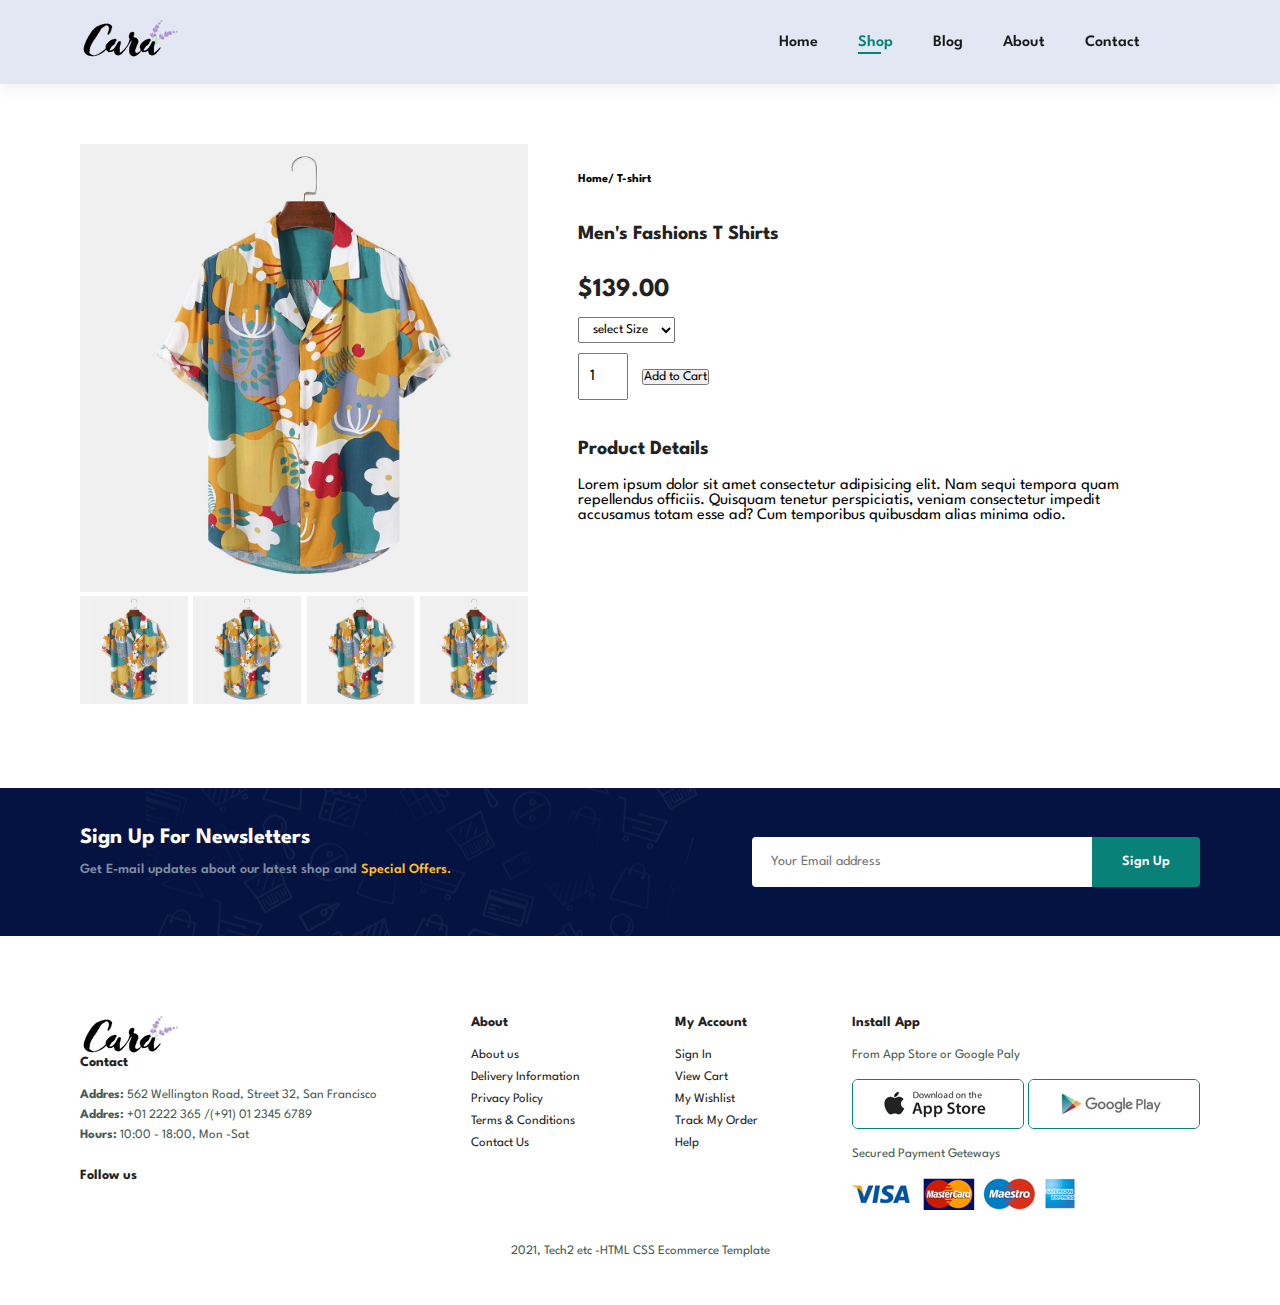
==== S_Product.html @ f88009cb "shop and single product added" ====
<!DOCTYPE html>
<html lang="en">

<head>
    <meta charset="UTF-8">
    <meta http-equiv="X-UA-Compatible" content="IE=edge">
    <meta name="viewport" content="width=device-width, initial-scale=1.0">
    <title>BestShopHub</title>
    <!-- Stylesheet link -->
    <link rel="stylesheet" href="Style.css">
    <!-- fontawsome cdn link -->
    <link rel="stylesheet" href="https://cdnjs.cloudflare.com/ajax/libs/font-awesome/6.4.0/css/all.min.css"
        integrity="sha512-iecdLmaskl7CVkqkXNQ/ZH/XLlvWZOJyj7Yy7tcenmpD1ypASozpmT/E0iPtmFIB46ZmdtAc9eNBvH0H/ZpiBw=="
        crossorigin="anonymous" referrerpolicy="no-referrer" />
</head>

<body>
    <!-- header -->
    <section id="header">
        <a href="#"><img src="./img/logo.png" class="logo" alt=""></a>

        <div>
            <ul id="navbar">
                <li><a href="Index.html">Home</a></li>
                <li><a class="active" href="shop.html">Shop</a></li>
                <li><a href="blog.html">Blog</a></li>
                <li><a href="about.html">About</a></li>
                <li><a href="contact.html">Contact</a></li>
                <li><a href="cart.html"> <i class="fa-solid fa-cart-shopping"></i> </a></li>
            </ul>
        </div>
    </section>

    <section id="prodetails" class="section-p1">
        <div class="single-pro-image">
            <img src="./img/products/f1.jpg" width="100%" id="mainImg" alt="">

            <div class="small-img-group">
                <div class="small-img-col">
                    <img src="./img/products/f1.jpg" width="100%" id="mainImg" alt="">
                </div>

                <div class="small-img-col">
                    <img src="./img/products/f1.jpg" width="100%" id="mainImg" alt="">
                </div>

                <div class="small-img-col">
                    <img src="./img/products/f1.jpg" width="100%" id="mainImg" alt="">
                </div>

                <div class="small-img-col">
                    <img src="./img/products/f1.jpg" width="100%" id="mainImg" alt="">
                </div>
            </div>
        </div>

        <div class="single-pro-details">
            <h6>Home/ T-shirt</h6>
            <h4>Men's Fashions T Shirts</h4>
            <h2>$139.00</h2>

            <select>
                <option value="">select Size</option>
                <option value="">XL</option>
                <option value="">XXL</option>
                <option value="">Small</option>
                <option value="">Large</option>
            </select>

            <input type="number" value="1">
            <button>Add to Cart</button>
            <h4>Product Details</h4>
            <span>Lorem ipsum dolor sit amet consectetur adipisicing elit. Nam sequi tempora quam repellendus officiis.
                Quisquam tenetur perspiciatis, veniam consectetur impedit accusamus totam esse ad? Cum temporibus
                quibusdam alias minima odio.</span>
        </div>

        <!-- collaborator - Suraj - Start video from 23:00 min 
        
        -->

    </section>

    <section id="newsletter" class="section-p1 section-m1">
        <div class="newstext">
            <h4>
                Sign Up For Newsletters
            </h4>
            <p>
                Get E-mail updates about our latest shop and <span> Special Offers.</span>
            </p>
        </div>
        <div class="form">
            <input type="text" placeholder="Your Email address">
            <button class="normal">Sign Up</button>
        </div>
    </section>

    <footer class="section-p1">
        <div class="col">
            <img src="./img/logo.png" alt="">
            <h4>
                Contact
            </h4>
            <p>
                <strong>Addres:</strong> 562 Wellington Road, Street 32, San Francisco
            </p>

            <p>
                <strong>Addres:</strong> +01 2222 365 /(+91) 01 2345 6789
            </p>

            <p>
                <strong>Hours:</strong> 10:00 - 18:00, Mon -Sat
            </p>
            <div class="follow">
                <h4>
                    Follow us
                </h4>
                <div class="icon">
                    <i class="fab fa-facebook-f"></i>
                    <i class="fab fa-twitter"></i>
                    <i class="fab fa-instagram"></i>
                    <i class="fab fa-youtube"></i>
                </div>
            </div>
        </div>


        <div class="col">
            <h4>About</h4>
            <a href="#">About us</a>
            <a href="#">Delivery Information</a>
            <a href="#">Privacy Policy</a>
            <a href="#">Terms & Conditions</a>
            <a href="#">Contact Us</a>
        </div>

        <div class="col">
            <h4>My Account</h4>
            <a href="#">Sign In</a>
            <a href="#">View Cart </a>
            <a href="#">My Wishlist</a>
            <a href="#">Track My Order</a>
            <a href="#">Help</a>
        </div>

        <div class="col install">
            <h4>
                Install App
            </h4>
            <p> From App Store or Google Paly</p>
            <div class="row">
                <img src="./img/pay/app.jpg" alt="">

                <img src="./img/pay/play.jpg" alt="">
            </div>
            <p> Secured Payment Geteways</p>
            <img src="./img/pay/pay.png" alt="">
        </div>

        <div class="copyright">
            <p> 2021, Tech2 etc -HTML CSS Ecommerce Template

            </p>
        </div>
    </footer>


    <!-- javascript script added -->
    <script src="Script.js"></script>
</body>

</html>
---- Style.css ----
@import url("https://fonts.googleapis.com/css2?family=Spartan:wght@100;200;300;400;500;600;700;800;900&display=swap");
* {
  margin: 0;
  padding: 0;
  box-sizing: border-box;
  font-family: "Spartan", sans-serif;
}

html {
  scroll-behavior: smooth;
}

/* Global Styles */

h1 {
  font-size: 50px;
  line-height: 64px;
  color: #222;
}

h2 {
  font-size: 46px;
  line-height: 54px;
  color: #222;
}

h4 {
  font-size: 20px;
  color: #222;
}

h6 {
  font-weight: 700;
  font-size: 12px;
}

p {
  font-size: 16px;
  color: #465b52;
  margin: 15px 0 20px 0;
}

.section-p1 {
  padding: 40px 80px;
}

.section-m1 {
  margin: 40px 0;
}

button.normal {
  font-size: 14px;
  font-weight: 600;
  padding: 15px 30px;
  color: black;
  background-color: white;
  border-radius: 4px;
  cursor: pointer;
  border: none;
  outline: none;
  transition: 0.2s;
}

body {
  width: 100%;
}

/* ----header start----- */
#header {
  display: flex;
  justify-content: space-between;
  align-items: center;
  padding: 20px 80px;
  background: #e3e6f3;
  box-shadow: 0 5px 15px rgba(0, 0, 0, 0.06);
  z-index: 999;
  position: sticky;
  top: 0;
  left: 0;
}

#navbar {
  display: flex;
  align-items: center;
  justify-content: center;
}
#navbar li {
  list-style: none;
  padding: 0 20px;
  position: relative;
}
#navbar li a {
  text-decoration: none;
  font-size: 16px;
  font-weight: 600;
  color: #1a1a1a;
  transition: 0.3s ease;
}
#navbar li a:hover,
#navbar li a.active {
  color: #088178;
}

#navbar li a.active::after,
#navbar li a:hover::after {
  content: "";
  width: 30%;
  height: 2px;
  background: #088178;
  position: absolute;
  bottom: -4px;
  left: 20px;
}

/* --- Home page(hero) --- */
#hero {
  background-image: url(./img/hero4.png);
  height: 90vh;
  width: 100%;
  background-size: cover;
  background-position: top 25% right 0;
  padding: 0 80px;
  display: flex;
  align-items: flex-start;
  justify-content: center;
  flex-direction: column;
}
#hero h4 {
  padding-bottom: 15px;
}
#hero h1 {
  color: #088178;
}
#hero button {
  background-image: url(./img/button.png);
  background-color: transparent;
  color: #088178;
  border: 0;
  padding: 14px 80px 14px 65px;
  background-repeat: no-repeat;
  cursor: pointer;
  font-weight: 700;
  font-size: 15px;
}

#feature {
  display: flex;
  align-items: center;
  justify-content: space-between;
  flex-wrap: wrap;
}

#feature .fe-box {
  width: 180px;
  text-align: center;
  padding: 25px 15px;
  box-shadow: 20px 20px 34px rgba(0, 0, 0, 0.03);
  border: 1px solid #ccc7d0;
  border-radius: 4px;
  margin: 15px 0;
}
#feature .fe-box:hover {
  box-shadow: 10px 10px 54px rgba(70, 60, 221, 0.1);
}
#feature .fe-box h6 {
  display: inline-block;
  padding: 9px 9px 6px 8px;
  line-height: 1;
  border-radius: 4px;
  color: #088178;
  background-color: #fddde4;
}

#feature .fe-box:nth-child(2) h6 {
  background-color: #cdebbc;
}

#feature .fe-box:nth-child(3) h6 {
  background-color: #cdebbc;
}

#feature .fe-box:nth-child(4) h6 {
  background-color: #cdebbc;
}

#feature .fe-box:nth-child(5) h6 {
  background-color: #cdebbc;
}

#feature .fe-box:nth-child(6) h6 {
  background-color: #cdebbc;
}

#product {
  text-align: center;
}

#product .pro-container {
  display: flex;
  justify-content: space-between;
  padding-top: 20px;
  flex-wrap: wrap;
}

#product .pro {
  width: 23%;
  min-width: 250px;
  padding: 10px 12px;
  border: 1px solid #ccc7d0;
  border-radius: 25px;
  cursor: pointer;
  box-shadow: 20px 20px 30px rgba(0, 0, 0, 0.02);
  margin: 15px 0;
  transition: 0.2s ease;
  position: relative;
}

#product .pro:hover {
  box-shadow: 20px 20px 30px rgba(0, 0, 0, 0.06);
}

#product .pro img {
  width: 100%;
  border-radius: 20px;
}

#product .pro .des {
  text-align: start;
  padding: 10px 0;
}

#product .pro .des span {
  color: #606063;
  font-size: 12px;
}

#product .pro .des h5 {
  padding-top: 7px;
  color: #1a1a1a;
  font-size: 14px;
}

#product .pro .des i {
  font-size: 12px;
  color: rgb(214, 214, 5);
}

#product .pro .des h4 {
  padding: 7px;
  font-size: 15px;
  font-weight: 700;
  color: #088178;
}

#product .pro .cart {
  width: 40px;
  height: 40px;
  line-height: 40px;
  border-radius: 50px;
  background-color: #e8f6ea;
  font-weight: 600;
  color: #088178;
  border: 1px solid #ccc7d0;
  position: absolute;
  bottom: 20px;
  right: 10px;
}

#sm-banner {
  display: flex;
  justify-content: space-between;
  flex-wrap: wrap;
}

#banner {
  display: flex;
  align-items: center;
  justify-content: center;
  flex-direction: column;
  text-align: center;
  background-image: url(./img/banner/b2.jpg);
  width: 100%;
  height: 40vh;
  background-size: cover;
  background-position: center;
}

#banner h4 {
  color: white;
  font-size: 16px;
}

#banner h2 {
  color: white;
  font-size: 30px;
  padding: 10px 0;
}

#banner h2 span {
  color: #ef3636;
}

#banner button:hover {
  background: #088178;
  color: #fff;
}

#sm-banner .banner-box {
  display: flex;
  justify-content: center;
  align-items: flex-start;
  min-width: 580px;
  height: 50vh;
  background-image: url(./img/banner/b17.jpg);
  background-size: cover;
  background-position: center;
  flex-direction: column;
  padding: 30px;
}

#sm-banner h4 {
  color: #fff;
  font-size: 20px;
  font-weight: 300;
}

#sm-banner h2 {
  color: #fff;
  font-size: 28px;
  font-weight: 800;
}

#sm-banner span {
  color: #fff;
  font-size: 14px;
  font-weight: 500;
  padding-bottom: 15px;
}

.banner-box button {
  font-size: 14px;
  font-weight: 600;
  padding: 15px 30px;
  color: #000;
  background-color: #fff;
  cursor: pointer;
  outline: none;
  transition: 0.2s;
  border-radius: 4px;
}

button.white {
  font-size: 13px;
  font-weight: 600;
  padding: 11px 18px;
  color: #fff;
  background-color: transparent;
  cursor: pointer;
  border: 1px solid #fff;
  outline: none;
  transition: 0.2s;
}

#sm-banner .banner-box:hover button {
  background-color: #088178;
  color: white;
}

#sm-banner .banner-box2 {
  background-image: url(./img/banner/b10.jpg);
}

#banner3 {
  display: flex;
  justify-content: space-between;
  flex-wrap: wrap;
  flex-direction: row;
  padding: 0 80px;
}
#banner3 .banner-box {
  display: flex;
  justify-content: center;
  align-items: flex-start;
  min-width: 30%;
  height: 30vh;
  background-image: url(./img/banner/b7.jpg);
  background-size: cover;
  background-position: center;
  flex-direction: column;
  padding: 20px;
  margin-bottom: 20px;
}

#banner3 h2 {
  color: #fff;
  font-weight: 900;
  font-size: 22px;
}

#banner3 h3 {
  color: #ec544e;
  font-size: 15px;
  font-weight: 800;
}
#banner3 .banner-box2 {
  background-image: url(./img/banner/b4.jpg);
}

#banner3 .banner-box3 {
  background-image: url(./img/banner/b18.jpg);
}

/* Newslateer section */

#newsletter {
  display: flex;
  justify-content: space-between;
  flex-wrap: wrap;
  align-items: center;
  background-image: url(./img/banner/b14.png);
  background-position: 20% 30%;
  background-color: #041342;
  background-repeat: no-repeat;
}

#newsletter h4 {
  font-size: 22px;
  font-weight: 700;
  color: #fff;
}

#newsletter p {
  font-size: 14px;
  font-weight: 600;
  color: #818ea0;
}

#newsletter p span {
  color: #ffbd27;
}

#newsletter input {
  height: 3.125rem;
  padding: 0 1.25em;
  font-size: 14px;
  width: 100%;
  border: 1px solid transparent;
  border-radius: 4px;
  outline: none;
  border-top-right-radius: 0;
  border-bottom-right-radius: 0;
}
#newsletter button {
  background-color: #088178;
  color: #fff;
  white-space: nowrap;
  border-top-left-radius: 0;
  border-bottom-left-radius: 0;
}

#newsletter .form {
  display: flex;
  width: 40%;
}

/* footer section CSS */
footer {
  display: flex;
  flex-wrap: wrap;
  justify-content: space-between;
}
footer .col {
  display: flex;
  flex-direction: column;
  align-items: flex-start;
  margin-bottom: 20px;
}

footer .logo {
  margin-bottom: 30px;
}

footer h4 {
  font-size: 14px;
  padding-bottom: 20px;
}

footer p {
  font-size: 13px;
  margin: 0 0 8px 0;
}

footer a {
  font-size: 13px;
  text-decoration: none;
  color: #222;
  margin-bottom: 10px;
}

footer .follow {
  margin-top: 20px;
}

footer .follow i {
  color: #464646;
  padding-right: 4px;
  cursor: pointer;
}

footer .install .row img {
  border: 1px solid #088178;
  border-radius: 6px;
}

footer .install img {
  margin: 10px 0 15px 0;
}

footer .follow i:hover,
footer a:hover {
  color: #088178;
}

footer .copyright {
  text-align: center;
  width: 100%;
}

/* --- Shop Page --- */
#page-header {
  background-image: url(./img/banner/b1.jpg);
  width: 100%;
  height: 40vh;
  background-size: cover;
  display: flex;
  justify-content: center;
  text-align: center;
  flex-direction: column;
  padding: 14px;
}
#page-header h2,
#page-header p {
  color: #fff;
}

#pagination {
  text-align: center;
}
#pagination a {
  text-decoration: none;
  background-color: #088178;
  padding: 15px 20px;
  border-radius: 4px;
  color: white;
  font-weight: 600;
}
#pagination a i {
  font-size: 16px;
  font-weight: 600;
}

/* --- single product --- */
#prodetails .single-pro-image {
  width: 40%;
  margin-right: 50px;
}
.small-img-group {
  justify-content: space-between;
  display: flex;
}
.small-img-col {
  flex-basis: 24%;
  cursor: pointer;
}

#prodetails {
  display: flex;
  margin-top: 20px;
}
#prodetails .single-pro-details {
  width: 50%;
  padding-top: 30px;
}
#prodetails .single-pro-details h4 {
  padding: 40px 0 20px 0;
}
#prodetails .single-pro-details h2 {
  font-size: 26px;
}
#prodetails .single-pro-details select {
  display: block;
  padding: 5px 10px;
  margin-bottom: 10px;
}
#prodetails .single-pro-details input {
  width: 50px;
  height: 47px;
  padding-left: 10px;
  font-size: 16px;
  margin-right: 10px;
}

/* --- blog page --- */

/* --- media Queries start --- */
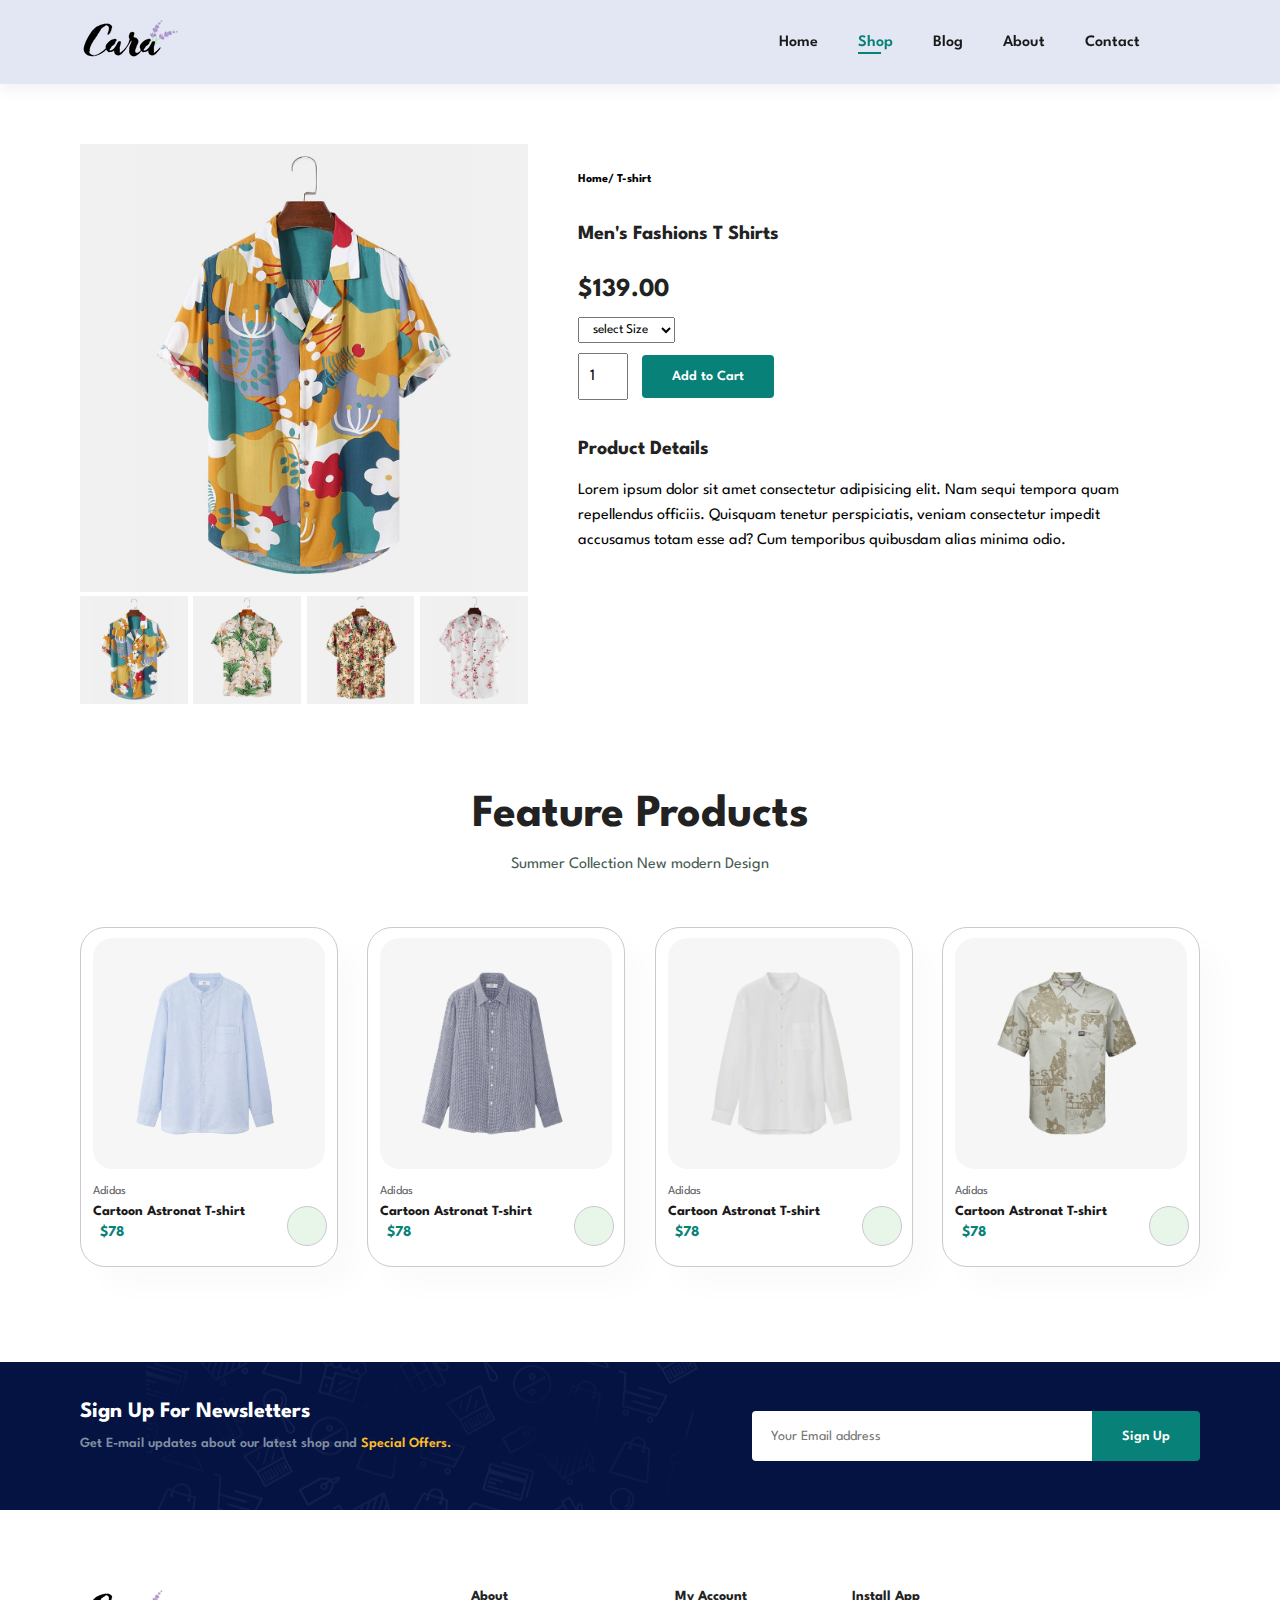
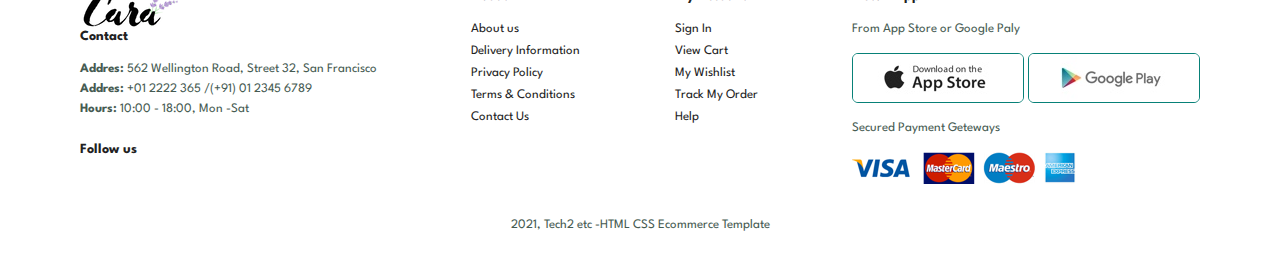
==== commit 73fc5fa5: "Single page updated." ====
--- a/S_Product.html
+++ b/S_Product.html
@@ -37,19 +37,19 @@
 
             <div class="small-img-group">
                 <div class="small-img-col">
-                    <img src="./img/products/f1.jpg" width="100%" id="mainImg" alt="">
-                </div>
-
-                <div class="small-img-col">
-                    <img src="./img/products/f1.jpg" width="100%" id="mainImg" alt="">
-                </div>
-
-                <div class="small-img-col">
-                    <img src="./img/products/f1.jpg" width="100%" id="mainImg" alt="">
-                </div>
-
-                <div class="small-img-col">
-                    <img src="./img/products/f1.jpg" width="100%" id="mainImg" alt="">
+                    <img src="./img/products/f1.jpg" width="100%" class="small-img" alt="">
+                </div>
+
+                <div class="small-img-col">
+                    <img src="./img/products/f2.jpg" width="100%" class="small-img" alt="">
+                </div>
+
+                <div class="small-img-col">
+                    <img src="./img/products/f3.jpg" width="100%" class="small-img" alt="">
+                </div>
+
+                <div class="small-img-col">
+                    <img src="./img/products/f4.jpg" width="100%" class="small-img" alt="">
                 </div>
             </div>
         </div>
@@ -68,17 +68,86 @@
             </select>
 
             <input type="number" value="1">
-            <button>Add to Cart</button>
+            <button class="normal">Add to Cart</button>
             <h4>Product Details</h4>
             <span>Lorem ipsum dolor sit amet consectetur adipisicing elit. Nam sequi tempora quam repellendus officiis.
                 Quisquam tenetur perspiciatis, veniam consectetur impedit accusamus totam esse ad? Cum temporibus
                 quibusdam alias minima odio.</span>
         </div>
-
-        <!-- collaborator - Suraj - Start video from 23:00 min 
-        
-        -->
-
+    </section>
+
+    <section id="product" class="section-p1">
+        <h2>Feature Products</h2>
+        <p>Summer Collection New modern Design</p>
+        <div class="pro-container">
+            <div class="pro">
+                <img src="./img/products/n1.jpg" alt="">
+                <div class="des">
+                    <span>Adidas</span>
+                    <h5>Cartoon Astronat T-shirt</h5>
+                    <div class="star">
+                        <i class="fas fa-star"></i>
+                        <i class="fas fa-star"></i>
+                        <i class="fas fa-star"></i>
+                        <i class="fas fa-star"></i>
+                        <i class="fas fa-star"></i>
+                    </div>
+                    <h4>$78</h4>
+                </div>
+                <a href="#"><i class="fa-solid fa-cart-shopping cart"></i></a>
+            </div>
+
+            <div class="pro">
+                <img src="./img/products/n2.jpg" alt="">
+                <div class="des">
+                    <span>Adidas</span>
+                    <h5>Cartoon Astronat T-shirt</h5>
+                    <div class="star">
+                        <i class="fas fa-star"></i>
+                        <i class="fas fa-star"></i>
+                        <i class="fas fa-star"></i>
+                        <i class="fas fa-star"></i>
+                        <i class="fas fa-star"></i>
+                    </div>
+                    <h4>$78</h4>
+                </div>
+                <a href="#"><i class="fa-solid fa-cart-shopping cart"></i></a>
+            </div>
+
+            <div class="pro">
+                <img src="./img/products/n3.jpg" alt="">
+                <div class="des">
+                    <span>Adidas</span>
+                    <h5>Cartoon Astronat T-shirt</h5>
+                    <div class="star">
+                        <i class="fas fa-star"></i>
+                        <i class="fas fa-star"></i>
+                        <i class="fas fa-star"></i>
+                        <i class="fas fa-star"></i>
+                        <i class="fas fa-star"></i>
+                    </div>
+                    <h4>$78</h4>
+                </div>
+                <a href="#"><i class="fa-solid fa-cart-shopping cart"></i></a>
+            </div>
+
+            <div class="pro">
+                <img src="./img/products/n4.jpg" alt="">
+                <div class="des">
+                    <span>Adidas</span>
+                    <h5>Cartoon Astronat T-shirt</h5>
+                    <div class="star">
+                        <i class="fas fa-star"></i>
+                        <i class="fas fa-star"></i>
+                        <i class="fas fa-star"></i>
+                        <i class="fas fa-star"></i>
+                        <i class="fas fa-star"></i>
+                    </div>
+                    <h4>$78</h4>
+                </div>
+                <a href="#"><i class="fa-solid fa-cart-shopping cart"></i></a>
+            </div>
+        </div>
     </section>
 
     <section id="newsletter" class="section-p1 section-m1">
@@ -166,6 +235,24 @@
         </div>
     </footer>
 
+    <script>
+        var mainImg = document.getElementById('mainImg');
+        var smallImg = document.getElementsByClassName('small-img')
+
+        smallImg[0].onclick = function () {
+            mainImg.src = smallImg[0].src
+        }
+        smallImg[1].onclick = function () {
+            mainImg.src = smallImg[1].src
+        }
+        smallImg[2].onclick = function () {
+            mainImg.src = smallImg[2].src
+        }
+        smallImg[3].onclick = function () {
+            mainImg.src = smallImg[3].src
+        }
+
+    </script>
 
     <!-- javascript script added -->
     <script src="Script.js"></script>
--- a/Style.css
+++ b/Style.css
@@ -600,6 +600,18 @@
   margin-right: 10px;
 }
 
+#prodetails .single-pro-details input:focus {
+  outline: none;
+}
+
+#prodetails .single-pro-details button {
+  background-color: #088178;
+  color: white;
+}
+
+#prodetails .single-pro-details span{
+  line-height: 25px;
+}
 /* --- blog page --- */
 
 /* --- media Queries start --- */
